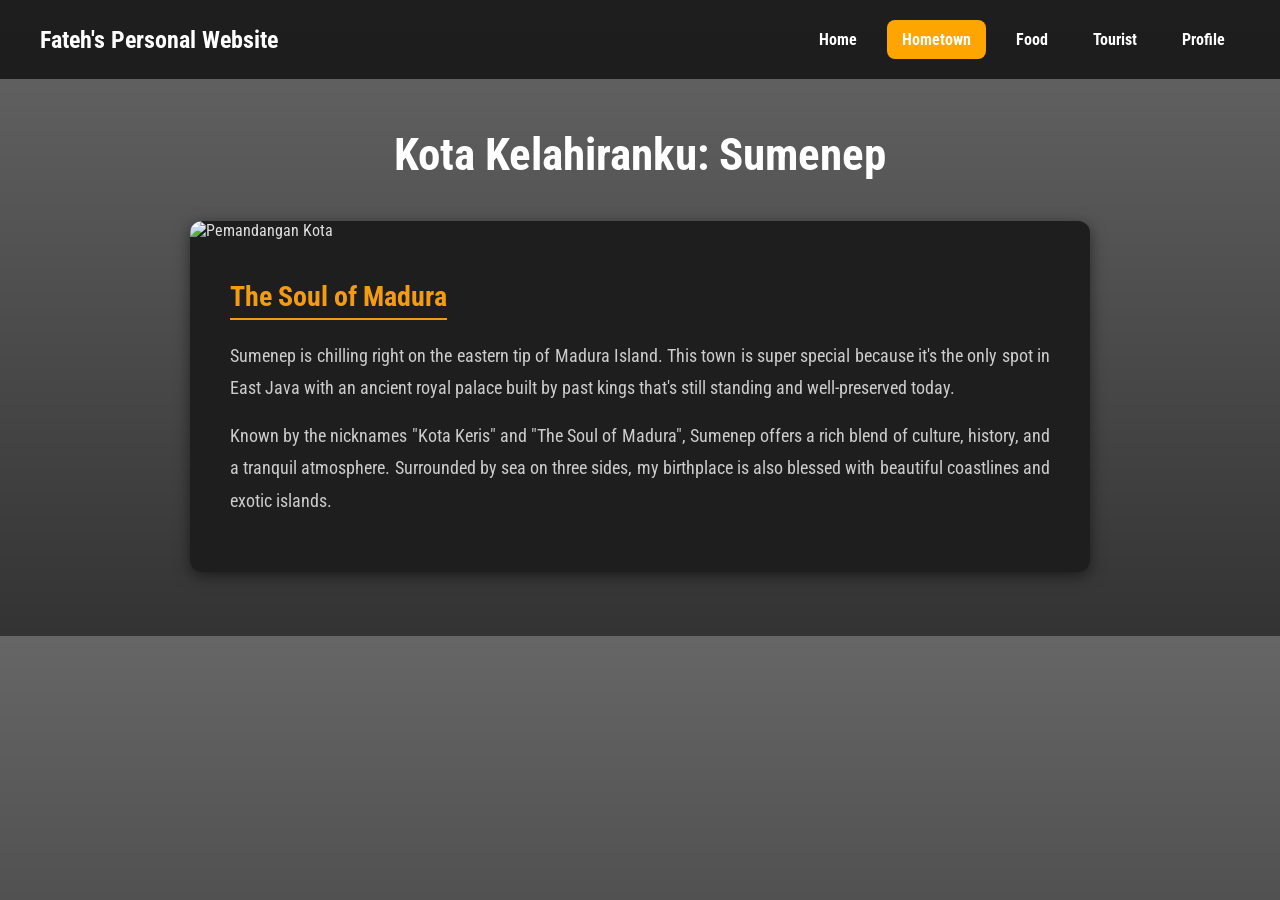
==== Hometown/index.html @ 20bef6e6 "Add files via upload" ====
<!DOCTYPE html>
<html lang="en">
<head>
    <meta charset="UTF-8">
    <meta name="viewport" content="width=device-width, initial-scale=1.0">
    <title>Hometown - Kota Sumenep</title>
    
    <link rel="preconnect" href="https://fonts.googleapis.com">
    <link rel="preconnect" href="https://fonts.gstatic.com" crossorigin>
    <link href="https://fonts.googleapis.com/css2?family=Inter:ital,opsz,wght@0,14..32,100..900;1,14..32,100..900&family=Isometra&family=Roboto+Condensed:ital,wght@0,100..900;1,100..900&display=swap" rel="stylesheet">
    
    <!-- Memanggil CSS Global untuk Navigasi -->
    <link rel="stylesheet" href="../style.css">
    <!-- Memanggil CSS Khusus Halaman Hometown -->
    <link rel="stylesheet" href="style.css">
</head>
<body>
    <header>
        <div class="header-container">
            <h2>Fateh's Personal Website</h2>
            <nav>
                <ul>
                    <li><a href="../homepage.html">Home</a></li>
                    <!-- Hometown aktif -->
                    <li><a href="./" class="active-menu">Hometown</a></li>
                    <li><a href="../food/">Food</a></li>
                    <li><a href="../tourist/">Tourist</a></li>
                    <li><a href="../profile/">Profile</a></li>
                </ul>
            </nav>
        </div>
    </header>

    <section class="content-section">
        <h1 class="page-title">Kota Kelahiranku: Sumenep</h1>
        
        <div class="hometown-box">
            <img src="../image/Taman_bunga.jpg" alt="Pemandangan Kota" class="hometown-image">
            
            <div class="hometown-text">
                <h3>The Soul of Madura</h3>
                <p>
                    Sumenep is chilling right on the eastern tip of Madura Island. This town is super special because it's the only spot in East Java with an ancient royal palace built by past kings that's still standing and well-preserved today.
                </p>
                <p>
                        Known by the nicknames "Kota Keris" and "The Soul of Madura", Sumenep offers a rich blend of culture, history, and a tranquil atmosphere. Surrounded by sea on three sides, my birthplace is also blessed with beautiful coastlines and exotic islands.
                </p>
            </div>
        </div>
    </section>

    <!-- Memanggil JS khusus halaman Hometown -->
    <script src="script.js"></script>
</body>
</html>
---- style.css ----
* {
    margin: 0;
    padding: 0; 
    box-sizing: border-box;
}

body {
    font-family: "Roboto Condensed", sans-serif;
}

header {
    width: 100%;    
    position: absolute;
    top: 0;
    left: 0;
    z-index: 99;
    background-color: rgba(0, 0, 0, 0.7);
    color: white;
    padding: 20px 40px;
}

.header-container {
    width: 100%;
    display: flex;   
    justify-content: space-between;
    align-items: center;
    position: relative;
}

.header-container nav ul {
    list-style: none;
    display: flex;
    gap: 15px;
    align-items: center;
}

/* --- Tautan Menu Biasa (Profile, Hometown, Food) --- */
nav ul li a {
    color: white;
    text-decoration: none;
    font-weight: bold;
    padding: 10px 15px;
    border-radius: 8px; 
    transition: all 0.2s ease;
    display: inline-block; /* Membuat area klik berbentuk kotak */
}

/* Efek Sorot (Hover) untuk menu biasa */
nav ul li a:hover:not(.tombol-oranye) {
    background-color: rgba(255, 255, 255, 0.2); 
}

/* Efek SAAT DIPENCET untuk menu biasa */
nav ul li a:active:not(.tombol-oranye) {
    transform: scale(0.92); 
    background-color: #0d6efd; 
}

/* --- Gaya Tombol Oranye (Tourist) --- */
.tombol-oranye {
    background-color: #f39c12;
    color: white !important;
    padding: 10px 24px;
    border-radius: 8px;
    transition: all 0.2s ease;
    display: inline-block;
}

/* Efek SAAT DIPENCET (Klik Mouse) untuk tombol oranye */
.tombol-oranye:active {
    transform: scale(0.92); 
    background-color: #d68910; 


}
section{
    padding: 11rem 80px;
}
/* start hero section */
.hero-section {
   padding : 0;
   height : 100vh;
   background : linear-gradient(to left,rgba(0, 0, 0, 0.5), rgba(0, 0, 0, 0.5)), url('../image/Fotoku.jpeg') no-repeat center center/cover;
   background-size : cover;
   background-position : center;
}
.hero-section .hero-container {
    width : 100%;
    padding : 10rem 80px;
}
.hero-section .hero-container .box-title {
    width : 480px;
}
.hero-section .hero-container .title {
    font-size : 60px;
    margin-bottom : 10px;
    color : white;
}
.hero-section .hero-container .subtitle {
    font-size : 25px;
    margin-bottom : 20px;
    color : white;
}
.hero-section .hero-container .btn-hero {
 text-decoration : none;
 padding: 10px 40px;
 background-color : #f39c12;
 border-radius: 10px;
 color : white;
}

/* end hero section */

/* --- Animasi Hamburger Menu --- */
.header-container .menu-toggle span:nth-child(2) {
    transform-origin: left;
}
.header-container .menu-toggle span:nth-child(4) {
    transform-origin: left;
}
.header-container .menu-toggle input:checked ~ span:nth-child(2) {
    transform: rotate(45deg) translate(-1px, -1px);
}
.header-container .menu-toggle input:checked ~ span:nth-child(4) {
    transform: rotate(-45deg) translate(-1px, 0px);
}
.header-container .menu-toggle input:checked ~ span:nth-child(3) {
    transform: scale(0);
    opacity: 0;
}

 .card img {
    width: 100%;
    height: 200px; /* Tinggi foto diseragamkan */
    object-fit: cover; /* Memastikan foto tidak gepeng */
    border-radius: 8px; /* Ujung foto agak melengkung */
    margin-bottom: 15px; /* Jarak antara foto dan judul */
}
---- Hometown/style.css ----
body { 
    background-color: #121212; /* Background website hitam */
     background: linear-gradient(to bottom, rgba(0, 0, 0, 0.6), rgba(0, 0, 0, 0.8)), url('../image/Sawah.jpg') no-repeat center center fixed;
    background-size: cover;
}

.content-section { 
    padding: 8rem 80px 4rem 80px; 
}

.active-menu { 
    background-color: orange; 
    color: white !important; 
}

.page-title { 
    text-align: center; 
    font-size: 45px; 
    margin-bottom: 40px; 
    color: #ffffff; /* Tulisan "Kota Kelahiranku: Sumenep" menjadi putih */
}

/* Kotak Cerita Utama */
.hometown-box { 
    background: #1e1e1e; /* Warna latar belakang kotak menjadi abu-abu gelap */
    border-radius: 12px; 
    max-width: 900px; 
    margin: 0 auto; 
    box-shadow: 0 4px 15px rgba(0,0,0,0.5); 
    overflow: hidden; 
    color: #e0e0e0;
}

/* Gambar Besar (Hero Image) untuk Hometown */
.hometown-image {
    width: 100%;
    height: 350px;
    object-fit: cover;
}

/* Area Teks Cerita */
.hometown-text {
    padding: 40px;
}

.hometown-text h3 {
    color: #f39c12;
    font-size: 28px;
    margin-bottom: 20px;
    border-bottom: 2px solid #f39c12;
    display: inline-block;
    padding-bottom: 5px;
}

.hometown-text p {
    font-size: 18px;
    line-height: 1.8;
    margin-bottom: 15px;
    color: #cccccc; /* Warna paragraf terang agar nyaman dibaca */
    text-align: justify;
}
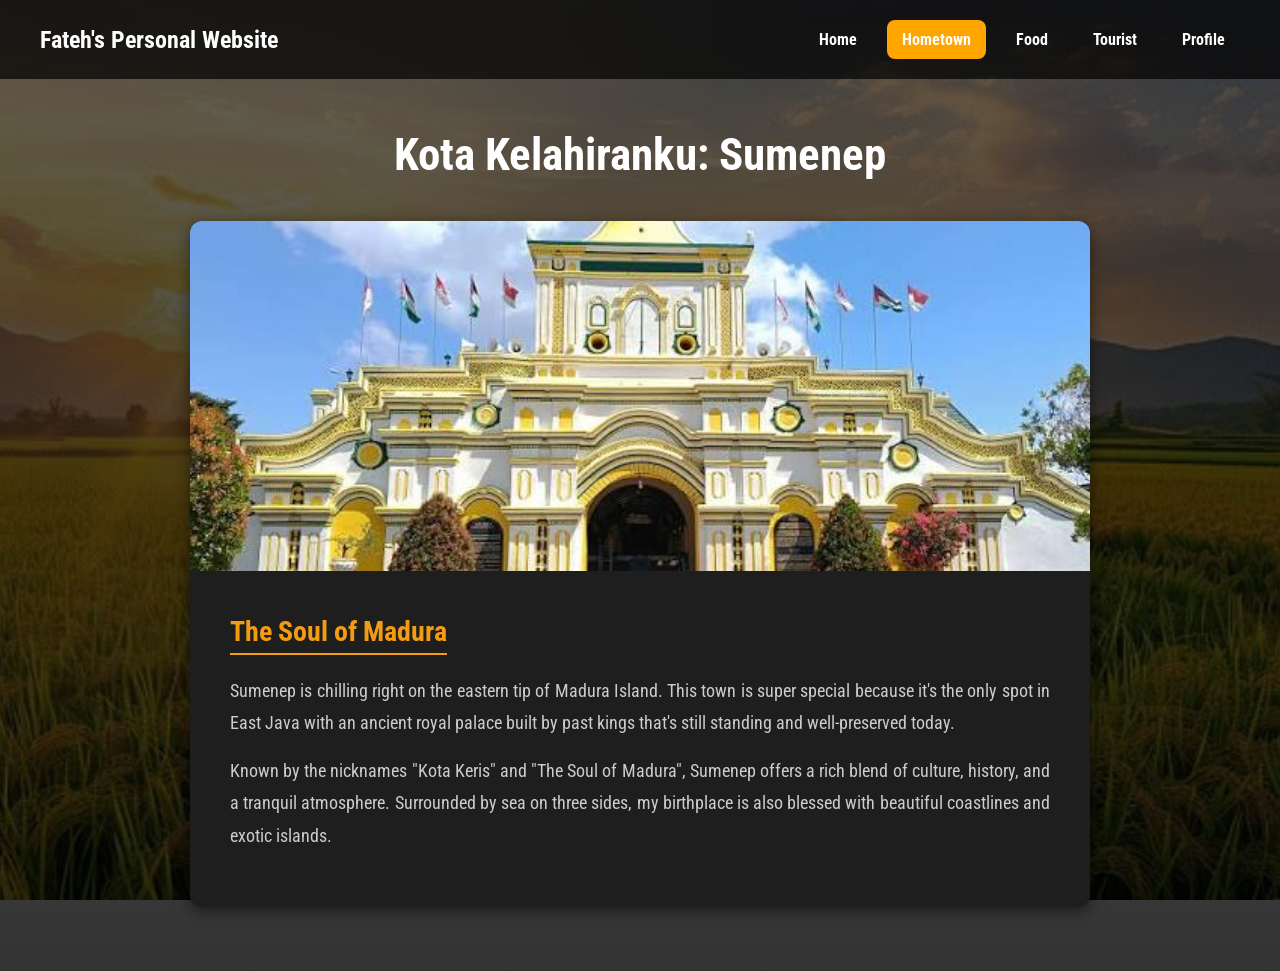
==== commit 8c8b1761: "Update index.html" ====
--- a/Hometown/index.html
+++ b/Hometown/index.html
@@ -9,9 +9,7 @@
     <link rel="preconnect" href="https://fonts.gstatic.com" crossorigin>
     <link href="https://fonts.googleapis.com/css2?family=Inter:ital,opsz,wght@0,14..32,100..900;1,14..32,100..900&family=Isometra&family=Roboto+Condensed:ital,wght@0,100..900;1,100..900&display=swap" rel="stylesheet">
     
-    <!-- Memanggil CSS Global untuk Navigasi -->
     <link rel="stylesheet" href="../style.css">
-    <!-- Memanggil CSS Khusus Halaman Hometown -->
     <link rel="stylesheet" href="style.css">
 </head>
 <body>
@@ -21,7 +19,6 @@
             <nav>
                 <ul>
                     <li><a href="../homepage.html">Home</a></li>
-                    <!-- Hometown aktif -->
                     <li><a href="./" class="active-menu">Hometown</a></li>
                     <li><a href="../food/">Food</a></li>
                     <li><a href="../tourist/">Tourist</a></li>
@@ -49,7 +46,6 @@
         </div>
     </section>
 
-    <!-- Memanggil JS khusus halaman Hometown -->
     <script src="script.js"></script>
 </body>
-</html>+</html>
--- a/style.css
+++ b/style.css
@@ -34,7 +34,6 @@
     align-items: center;
 }
 
-/* --- Tautan Menu Biasa (Profile, Hometown, Food) --- */
 nav ul li a {
     color: white;
     text-decoration: none;
@@ -42,21 +41,19 @@
     padding: 10px 15px;
     border-radius: 8px; 
     transition: all 0.2s ease;
-    display: inline-block; /* Membuat area klik berbentuk kotak */
+    display: inline-block; 
 }
 
-/* Efek Sorot (Hover) untuk menu biasa */
+
 nav ul li a:hover:not(.tombol-oranye) {
     background-color: rgba(255, 255, 255, 0.2); 
 }
 
-/* Efek SAAT DIPENCET untuk menu biasa */
 nav ul li a:active:not(.tombol-oranye) {
     transform: scale(0.92); 
     background-color: #0d6efd; 
 }
 
-/* --- Gaya Tombol Oranye (Tourist) --- */
 .tombol-oranye {
     background-color: #f39c12;
     color: white !important;
@@ -66,7 +63,6 @@
     display: inline-block;
 }
 
-/* Efek SAAT DIPENCET (Klik Mouse) untuk tombol oranye */
 .tombol-oranye:active {
     transform: scale(0.92); 
     background-color: #d68910; 
@@ -76,11 +72,10 @@
 section{
     padding: 11rem 80px;
 }
-/* start hero section */
 .hero-section {
    padding : 0;
    height : 100vh;
-   background : linear-gradient(to left,rgba(0, 0, 0, 0.5), rgba(0, 0, 0, 0.5)), url('../image/Fotoku.jpeg') no-repeat center center/cover;
+   background : linear-gradient(to left,rgba(0, 0, 0, 0.5), rgba(0, 0, 0, 0.5)), url('image/Fotoku.jpeg') no-repeat center center/cover;
    background-size : cover;
    background-position : center;
 }
@@ -109,9 +104,7 @@
  color : white;
 }
 
-/* end hero section */
 
-/* --- Animasi Hamburger Menu --- */
 .header-container .menu-toggle span:nth-child(2) {
     transform-origin: left;
 }
@@ -131,8 +124,8 @@
 
  .card img {
     width: 100%;
-    height: 200px; /* Tinggi foto diseragamkan */
-    object-fit: cover; /* Memastikan foto tidak gepeng */
-    border-radius: 8px; /* Ujung foto agak melengkung */
-    margin-bottom: 15px; /* Jarak antara foto dan judul */
+    height: 200px; 
+    object-fit: cover; 
+    border-radius: 8px; 
+    margin-bottom: 15px; 
 }
